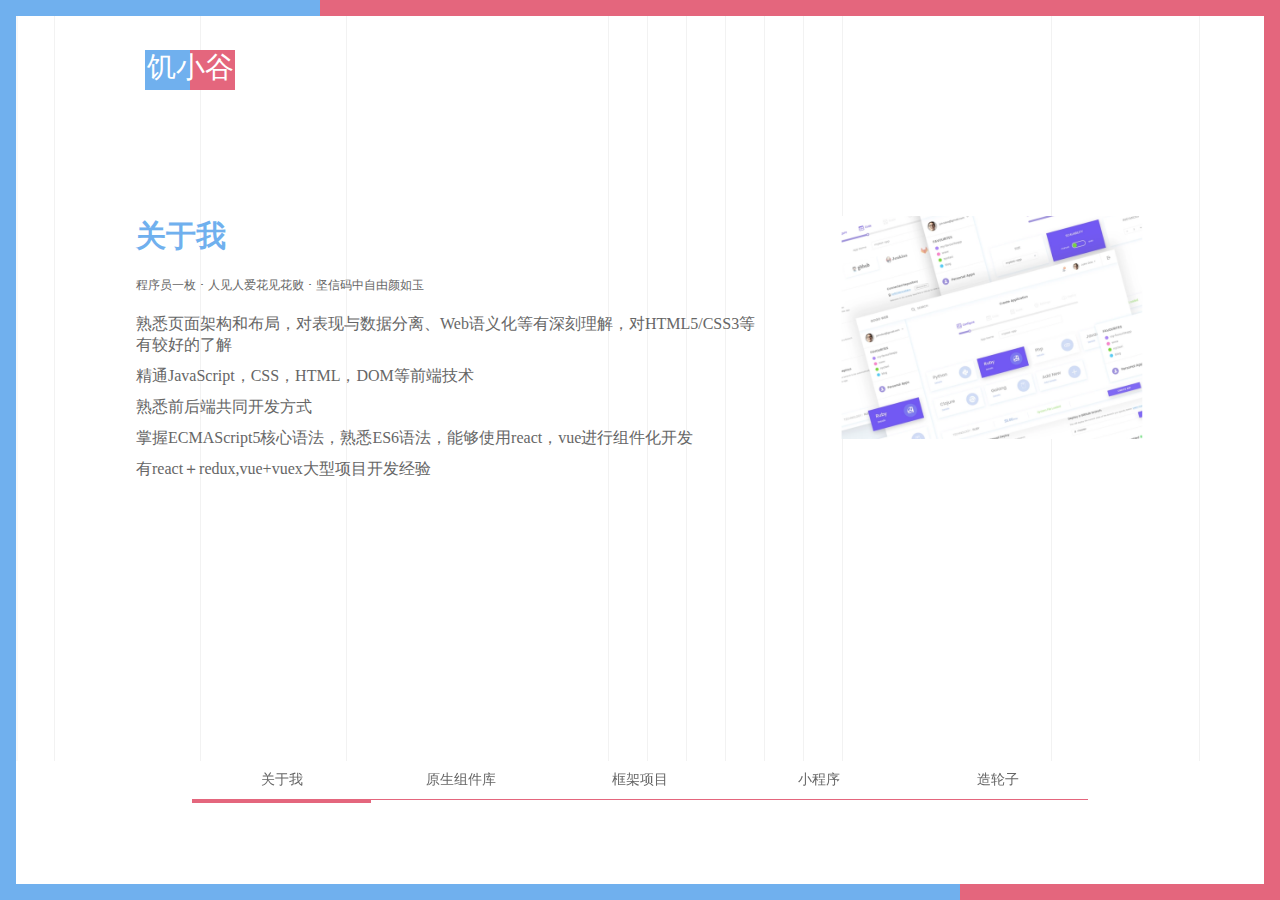
==== index.html @ 749ccf62 "init" ====
<!DOCTYPE html>
<html lang="en">
<head>
<meta charset="UTF-8">
<meta name="viewport" content="width=device-width, initial-scale=1.0">
<meta http-equiv="X-UA-Compatible" content="ie=edge">
<title>我的在线简历</title>
<link rel="stylesheet" href="css/index.css">
</head>
<body>
<div id="page"> 
    <div class="logo">饥小谷</div>
    <div class="contact">
      <i class="icon-email"></i>
      <i class="icon-phone"></i>
      <i class="icon-github"></i>
    </div>
    <nav>
      <a href="#about">关于我</a>
      <a href="#component">原生组件库</a>
      <a href="#framework">框架项目</a>
      <a href="#miniapp">小程序</a>
      <a href="#wheels">造轮子</a>
    </nav>
    <section id="about">
      <div class="main">
        <h2>关于我</h2>
        <div class="labels">程序员一枚 ･ 人见人爱花见花败 ･ 坚信码中自由颜如玉</div>
        <div class="detail">
          <p>熟悉页面架构和布局，对表现与数据分离、Web语义化等有深刻理解，对HTML5/CSS3等有较好的了解</p>
          <p>精通JavaScript，CSS，HTML，DOM等前端技术</p>    
          <p>熟悉前后端共同开发方式</p>    
          <p>掌握ECMAScript5核心语法，熟悉ES6语法，能够使用react，vue进行组件化开发</p>    
          <p>有react＋redux,vue+vuex大型项目开发经验</p>
        </div>
      </div>
      <figure>
        <img src="./img/about.png" alt="">
      </figure>
    </section>
    <section id="component">
        <div class="main">
            <h2>原生组件库</h2>
            <div class="labels">程序员一枚 ･ 人见人爱花见花败 ･ 坚信码中自由颜如玉</div>
            <div class="detail">
              <p>熟悉页面架构和布局，对表现与数据分离、Web语义化等有深刻理解，对HTML5/CSS3等有较好的了解</p>
              <p>精通JavaScript，CSS，HTML，DOM等前端技术</p>    
              <p>熟悉前后端共同开发方式</p>    
              <p>掌握ECMAScript5核心语法，熟悉ES6语法，能够使用react，vue进行组件化开发</p>    
              <p>有react＋redux,vue+vuex大型项目开发经验</p>
            </div>
          </div>
          <figure>
            <img src="./img/about.png" alt="">
          </figure>
    </section>
    <section id="framework">
        <div class="main">
            <h2>框架项目</h2>
            <div class="labels">程序员一枚 ･ 人见人爱花见花败 ･ 坚信码中自由颜如玉</div>
            <div class="detail">
              <p>熟悉页面架构和布局，对表现与数据分离、Web语义化等有深刻理解，对HTML5/CSS3等有较好的了解</p>
              <p>精通JavaScript，CSS，HTML，DOM等前端技术</p>    
              <p>熟悉前后端共同开发方式</p>    
              <p>掌握ECMAScript5核心语法，熟悉ES6语法，能够使用react，vue进行组件化开发</p>    
              <p>有react＋redux,vue+vuex大型项目开发经验</p>
            </div>
          </div>
          <figure>
            <img src="./img/about.png" alt="">
          </figure>
    </section>
    <section id="miniapp">
        <div class="main">
            <h2>小程序</h2>
            <div class="labels">程序员一枚 ･ 人见人爱花见花败 ･ 坚信码中自由颜如玉</div>
            <div class="detail">
              <p>熟悉页面架构和布局，对表现与数据分离、Web语义化等有深刻理解，对HTML5/CSS3等有较好的了解</p>
              <p>精通JavaScript，CSS，HTML，DOM等前端技术</p>    
              <p>熟悉前后端共同开发方式</p>    
              <p>掌握ECMAScript5核心语法，熟悉ES6语法，能够使用react，vue进行组件化开发</p>    
              <p>有react＋redux,vue+vuex大型项目开发经验</p>
            </div>
          </div>
          <figure>
            <img src="./img/about.png" alt="">
          </figure>
    </section>
    <section id="wheels">
        <div class="main">
            <h2>造轮子</h2>
            <div class="labels">程序员一枚 ･ 人见人爱花见花败 ･ 坚信码中自由颜如玉</div>
            <div class="detail">
              <p>熟悉页面架构和布局，对表现与数据分离、Web语义化等有深刻理解，对HTML5/CSS3等有较好的了解</p>
              <p>精通JavaScript，CSS，HTML，DOM等前端技术</p>    
              <p>熟悉前后端共同开发方式</p>    
              <p>掌握ECMAScript5核心语法，熟悉ES6语法，能够使用react，vue进行组件化开发</p>    
              <p>有react＋redux,vue+vuex大型项目开发经验</p>
            </div>
          </div>
          <figure>
            <img src="./img/about.png" alt="">
          </figure>
    </section>
</div>


<script src="js/index.js"></script>
</body>
</html>
---- css/index.css ----
* {
  margin: 0;
  padding: 0;
  box-sizing: border-box;
}


#page {
  height: 100vh;
  overflow: auto;
  scroll-behavior: smooth; 
}

#page {
  position: relative;
  border-top: 16px solid #E4667D;
  border-left: 16px solid #70B0EE;
  border-right: 16px solid #E4667D;
  border-bottom: 16px solid #70B0EE;  
  background: url(../img/bg.svg) 0 0 no-repeat; 
}

#page::before {
  position: fixed;
  top: 0;
  left: 0;
  z-index: 1;
  content: '';
  display: block;
  width: 25%;
  height: 16px;
  background-color: #70B0EE;
  transition: width .3s;
}



#page::after {
  position: fixed;
  bottom: 0;
  right: 0;
  content: '';
  display: block;
  width: 25%;
  height: 16px;
  background-color: #E4667D;
  transition: width .3s;
}

#page.about::before,
#page.about::after {
  width:15%;
}

#page.component::before,
#page.component::after {
  width: 35%;
}

#page.framework::before,
#page.framework::after {
  width: 50%;
}

#page.miniapp::before,
#page.miniapp::after {
  width: 65%;
}

#page.wheels::before,
#page.wheels::after {
  width: 85%;
}


.logo {
  position: fixed;
  left: 145px;
  top: 50px;
  width: 90px;
  line-height: 40px;
  text-align: center;
  color: #fff;
  font-size: 29px;
  font-family: cursive, 'Courier New', Courier, monospace;
  background: linear-gradient(to right, #70B0EE 50%, #E4667D 50%);
}

nav {
  position: fixed;
  left: 50%;
  bottom: 100px;
  transform: translateX(-50%);
  border-bottom: 1px solid #E4667D;
  display: flex;
  width: 70%;
  min-width: 800px;
}
nav > a {
  flex: 1;
  padding-bottom: 10px;
  font-size: 14px;
  color: #666;
  text-decoration: none;
  font-family: cursive, 'Courier New', Courier, monospace;
  text-align: center;
}

nav::after {
  content: '';
  position: absolute;
  left: 0;
  bottom: -4px;
  width: calc(100%/5);
  height: 3px;
  background: #E4667D;
  transition: left .3s;
}

#page.about nav::after{
  left: 0;
}

#page.component nav::after {
  left: calc(1*100%/5)
}

#page.framework nav::after {
  left: calc(2*100%/5)
}

#page.miniapp nav::after {
  left: calc(3*100%/5)
}

#page.wheels nav::after {
  left: calc(4*100%/5)
}


section {
  display: flex;
  height: 100vh;
  padding: 200px 120px;
}

section main {
  flex: 1;
}

section figure {
  width: 350px;
  margin-left: 80px;
}

section figure img {
  width: 100%;
}

section h2 {
  font-size: 30px;
  color: #70B0EE;
}

section .labels {
  color: #666;
  font-size: 12px;
  margin-top: 20px;
}

section .detail {
  color: #666;
  font-size: 16px;
  margin-top: 20px;
}

section .detail p {
  margin-top: 10px;
  font-weight: 200;
}
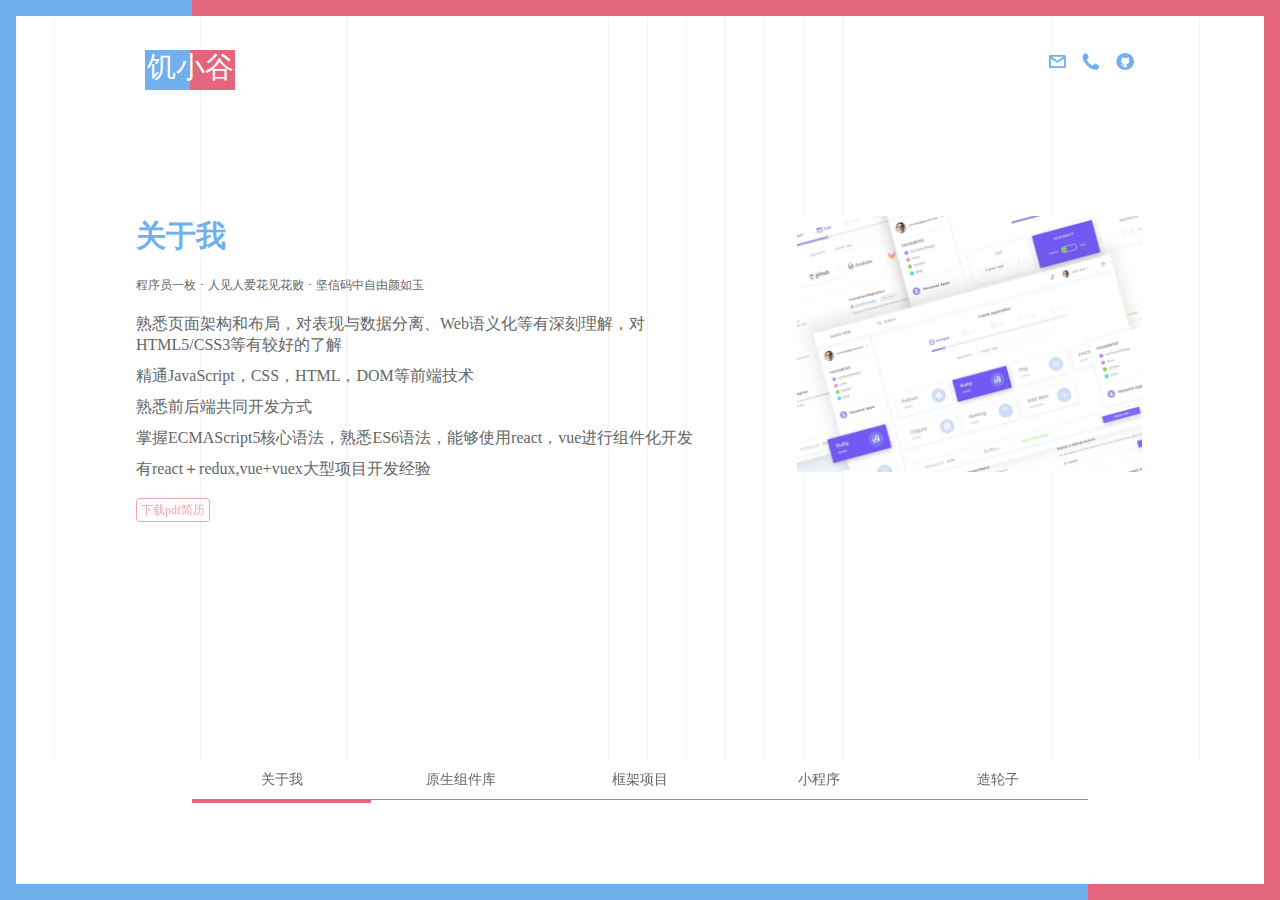
==== commit 88934617: "iconfont" ====
--- a/index.html
+++ b/index.html
@@ -6,14 +6,15 @@
 <meta http-equiv="X-UA-Compatible" content="ie=edge">
 <title>我的在线简历</title>
 <link rel="stylesheet" href="css/index.css">
+<link rel="stylesheet" href="css/iconfont.css">
 </head>
 <body>
-<div id="page"> 
+<div id="page" class="about"> 
     <div class="logo">饥小谷</div>
     <div class="contact">
-      <i class="icon-email"></i>
-      <i class="icon-phone"></i>
-      <i class="icon-github"></i>
+      <a href="mailto:hunger@jirengu.com"  title="hunger@jirengu.com"><i class="iconfont icon-email"></i></a>
+      <a href="tel:13012344321" title="13012344321"><i class="iconfont icon-phone"></i></a>
+      <a href="#"><i class="iconfont icon-github"></i></a>
     </div>
     <nav>
       <a href="#about">关于我</a>
@@ -32,6 +33,9 @@
           <p>熟悉前后端共同开发方式</p>    
           <p>掌握ECMAScript5核心语法，熟悉ES6语法，能够使用react，vue进行组件化开发</p>    
           <p>有react＋redux,vue+vuex大型项目开发经验</p>
+
+          <div class="download"><a href="./cv.pdf"  download="饥小谷-本科-1年前端经验-13012344321.pdf">下载pdf简历</a></div>
+          
         </div>
       </div>
       <figure>
@@ -41,13 +45,9 @@
     <section id="component">
         <div class="main">
             <h2>原生组件库</h2>
-            <div class="labels">程序员一枚 ･ 人见人爱花见花败 ･ 坚信码中自由颜如玉</div>
+            <div class="labels">ECMAScript5 ･ ECMAScript6 ･ TypeScript</div>
             <div class="detail">
-              <p>熟悉页面架构和布局，对表现与数据分离、Web语义化等有深刻理解，对HTML5/CSS3等有较好的了解</p>
-              <p>精通JavaScript，CSS，HTML，DOM等前端技术</p>    
-              <p>熟悉前后端共同开发方式</p>    
-              <p>掌握ECMAScript5核心语法，熟悉ES6语法，能够使用react，vue进行组件化开发</p>    
-              <p>有react＋redux,vue+vuex大型项目开发经验</p>
+              <p>使用ES5和ES6语法实现了轮播组件、Tab切换组件、日历组件、懒加载组件、瀑布流布局组件、木桶布局组件，部分组件使用了TypeScript</p>
             </div>
           </div>
           <figure>
@@ -57,13 +57,9 @@
     <section id="framework">
         <div class="main">
             <h2>框架项目</h2>
-            <div class="labels">程序员一枚 ･ 人见人爱花见花败 ･ 坚信码中自由颜如玉</div>
+            <div class="labels">Vue ･ React ･ ES6</div>
             <div class="detail">
-              <p>熟悉页面架构和布局，对表现与数据分离、Web语义化等有深刻理解，对HTML5/CSS3等有较好的了解</p>
-              <p>精通JavaScript，CSS，HTML，DOM等前端技术</p>    
-              <p>熟悉前后端共同开发方式</p>    
-              <p>掌握ECMAScript5核心语法，熟悉ES6语法，能够使用react，vue进行组件化开发</p>    
-              <p>有react＋redux,vue+vuex大型项目开发经验</p>
+              <p>使用Vue.js全家桶和React全局桶完成多个项目，涉及技术vue-cli、webpack、vue-router、axios、vuex、babel、react、redux、react-router、typescript</p>
             </div>
           </div>
           <figure>
@@ -73,13 +69,9 @@
     <section id="miniapp">
         <div class="main">
             <h2>小程序</h2>
-            <div class="labels">程序员一枚 ･ 人见人爱花见花败 ･ 坚信码中自由颜如玉</div>
+            <div class="labels">ES6 ･ 小程序 </div>
             <div class="detail">
-              <p>熟悉页面架构和布局，对表现与数据分离、Web语义化等有深刻理解，对HTML5/CSS3等有较好的了解</p>
-              <p>精通JavaScript，CSS，HTML，DOM等前端技术</p>    
-              <p>熟悉前后端共同开发方式</p>    
-              <p>掌握ECMAScript5核心语法，熟悉ES6语法，能够使用react，vue进行组件化开发</p>    
-              <p>有react＋redux,vue+vuex大型项目开发经验</p>
+              <p>使用实现两个小程序项目，已发布上线。</p>
             </div>
           </div>
           <figure>
@@ -89,13 +81,11 @@
     <section id="wheels">
         <div class="main">
             <h2>造轮子</h2>
-            <div class="labels">程序员一枚 ･ 人见人爱花见花败 ･ 坚信码中自由颜如玉</div>
+            <div class="labels">原生轮子 ･ Vue组件轮子 ･ React组件轮子</div>
             <div class="detail">
-              <p>熟悉页面架构和布局，对表现与数据分离、Web语义化等有深刻理解，对HTML5/CSS3等有较好的了解</p>
-              <p>精通JavaScript，CSS，HTML，DOM等前端技术</p>    
-              <p>熟悉前后端共同开发方式</p>    
-              <p>掌握ECMAScript5核心语法，熟悉ES6语法，能够使用react，vue进行组件化开发</p>    
-              <p>有react＋redux,vue+vuex大型项目开发经验</p>
+              <p>实现一套原生JavaScript轮子</p>
+              <p>实现一套Vue组件轮子</p>    
+              <p>实现一套React组件轮子</p>    
             </div>
           </div>
           <figure>
--- a/css/index.css
+++ b/css/index.css
@@ -5,11 +5,15 @@
 }
 
 
+
+
 #page {
   height: 100vh;
   overflow: auto;
   scroll-behavior: smooth; 
 }
+
+
 
 #page {
   position: relative;
@@ -86,6 +90,22 @@
   background: linear-gradient(to right, #70B0EE 50%, #E4667D 50%);
 }
 
+.contact {
+  position: fixed;
+  right: 145px;
+  top: 50px;
+}
+
+.contact a {
+  text-decoration: none;
+  color: #70B0EE;
+  margin-left: 10px;
+}
+
+.contact .iconfont {
+  font-size: 20px;
+}
+
 nav {
   position: fixed;
   left: 50%;
@@ -141,10 +161,11 @@
 section {
   display: flex;
   height: 100vh;
+  min-height: 600px;
   padding: 200px 120px;
 }
 
-section main {
+section .main {
   flex: 1;
 }
 
@@ -177,4 +198,23 @@
 section .detail p {
   margin-top: 10px;
   font-weight: 200;
+}
+
+section .download {
+  margin-top: 20px;
+}
+
+section .download  a{
+  color: #E4667D;
+  text-decoration: none;
+  font-size: 12px;
+  border: 1px solid #E4667D;
+  padding: 4px;
+  border-radius: 4px;
+  opacity: 0.6;
+  transition: opacity .3s;
+}
+
+section .download  a:hover {
+  opacity: 1;
 }--- a/css/iconfont.css
+++ b/css/iconfont.css
@@ -0,0 +1,29 @@
+@font-face {font-family: "iconfont";
+  src: url('iconfont.eot?t=1561000746800'); /* IE9 */
+  src: url('iconfont.eot?t=1561000746800#iefix') format('embedded-opentype'), /* IE6-IE8 */
+  url('[data-uri]') format('woff2'),
+  url('iconfont.woff?t=1561000746800') format('woff'),
+  url('iconfont.ttf?t=1561000746800') format('truetype'), /* chrome, firefox, opera, Safari, Android, iOS 4.2+ */
+  url('iconfont.svg?t=1561000746800#iconfont') format('svg'); /* iOS 4.1- */
+}
+
+.iconfont {
+  font-family: "iconfont" !important;
+  font-size: 16px;
+  font-style: normal;
+  -webkit-font-smoothing: antialiased;
+  -moz-osx-font-smoothing: grayscale;
+}
+
+.icon-phone:before {
+  content: "\e6f8";
+}
+
+.icon-github:before {
+  content: "\e63b";
+}
+
+.icon-email:before {
+  content: "\e6c9";
+}
+
